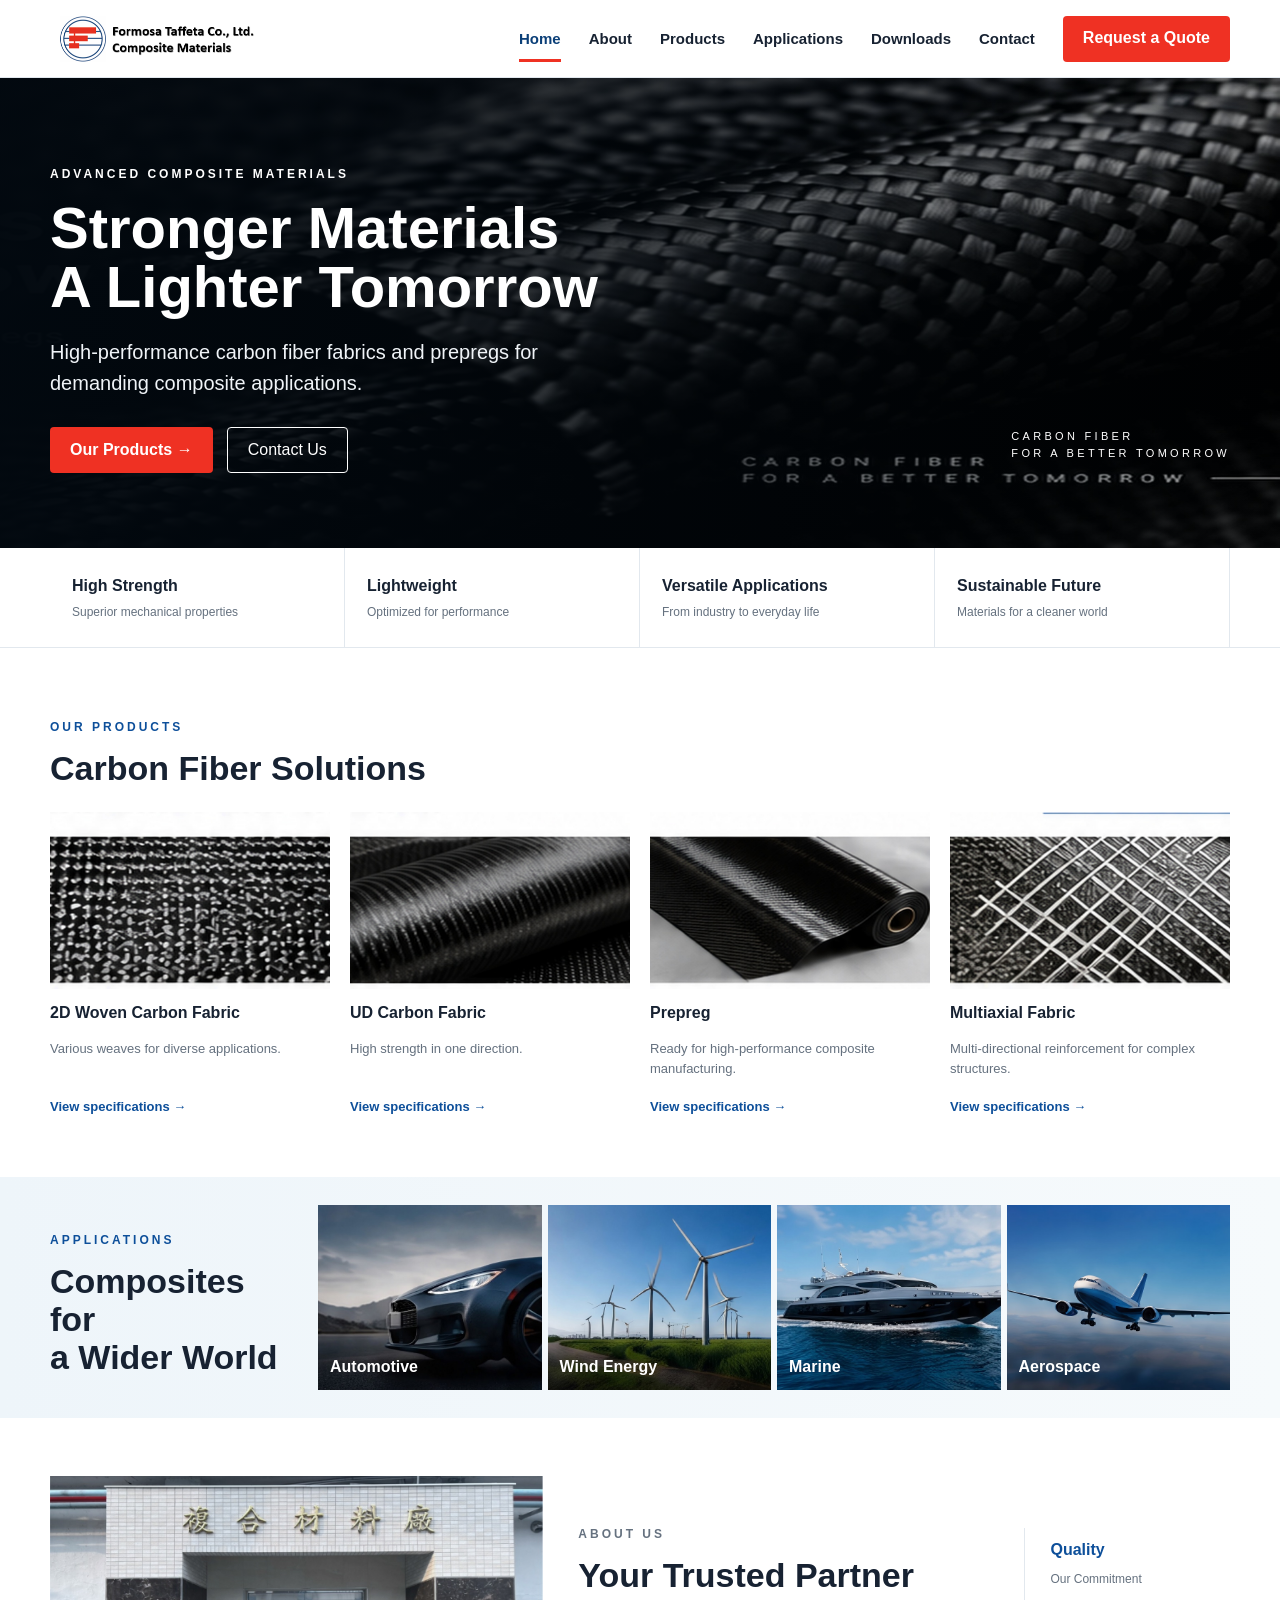
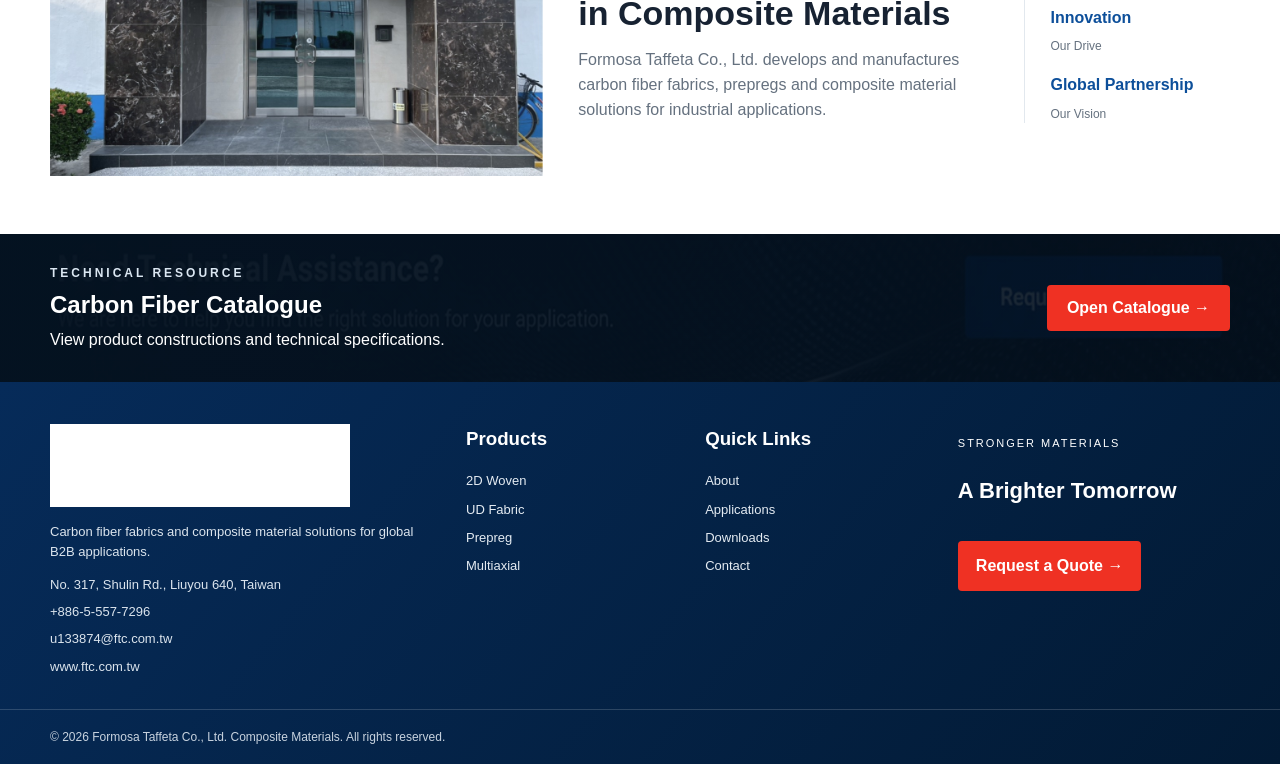
==== index.html @ bcc42853 "Add files via upload" ====
<!doctype html>
<html lang="en">
<head>
  <meta charset="utf-8">
  <meta name="viewport" content="width=device-width, initial-scale=1">
  <meta name="description" content="Formosa Taffeta composite materials: 2D woven carbon fabric, UD fabric, prepreg and multiaxial fabric for B2B applications.">
  <title>Formosa Taffeta Composite Materials</title>
  <link rel="stylesheet" href="css/style.css">
</head>
<body>
<header class="site-header">
  <div class="site-container header-inner">
    <a class="brand" href="index.html" aria-label="Formosa Taffeta Composite Materials home">
      <img src="images/logo.png" alt="Formosa Taffeta Co., Ltd. Composite Materials">
    </a>
    <button class="menu-toggle" type="button" aria-label="Open navigation" aria-expanded="false">☰</button>
    <nav class="main-nav" aria-label="Primary navigation">
      <a class="active" href="index.html">Home</a>
      <a href="index.html#about">About</a>
      <a href="index.html#products">Products</a>
      <a href="index.html#applications">Applications</a>
      <a href="index.html#downloads">Downloads</a>
      <a href="index.html#contact">Contact</a>
      <a class="quote-btn" href="index.html#contact">Request a Quote</a>
    </nav>
  </div>
</header>

<main class="home-content">
  <section class="home-hero">
    <div class="site-container hero-inner">
      <div class="hero-copy">
        <p class="eyebrow">ADVANCED COMPOSITE MATERIALS</p>
        <h1>Stronger Materials<br>A Lighter Tomorrow</h1>
        <p class="hero-lead">High-performance carbon fiber fabrics and prepregs for demanding composite applications.</p>
        <div class="hero-actions">
          <a class="btn primary" href="#products">Our Products →</a>
          <a class="btn ghost" href="#contact">Contact Us</a>
        </div>
      </div>
      <p class="hero-caption">CARBON FIBER<br>FOR A BETTER TOMORROW</p>
    </div>
  </section>

  <section class="benefit-strip">
    <div class="site-container benefit-grid">
      <article><b>High Strength</b><span>Superior mechanical properties</span></article>
      <article><b>Lightweight</b><span>Optimized for performance</span></article>
      <article><b>Versatile Applications</b><span>From industry to everyday life</span></article>
      <article><b>Sustainable Future</b><span>Materials for a cleaner world</span></article>
    </div>
  </section>

  <section class="section products-section" id="products">
    <div class="site-container">
      <div class="section-head">
        <div><p class="section-kicker">OUR PRODUCTS</p><h2>Carbon Fiber Solutions</h2></div>
      </div>
      <div class="product-grid">
        <article class="product-card">
          <img src="images/product-2d-woven.jpg" alt="2D woven carbon fiber fabric">
          <h3>2D Woven Carbon Fabric</h3><p>Various weaves for diverse applications.</p>
          <a href="product-2d-woven.html">View specifications →</a>
        </article>
        <article class="product-card">
          <img src="images/product-ud.jpg" alt="UD carbon fabric">
          <h3>UD Carbon Fabric</h3><p>High strength in one direction.</p>
          <a href="product-ud.html">View specifications →</a>
        </article>
        <article class="product-card">
          <img src="images/product-prepreg.jpg" alt="Carbon fiber prepreg">
          <h3>Prepreg</h3><p>Ready for high-performance composite manufacturing.</p>
          <a href="product-prepreg.html">View specifications →</a>
        </article>
        <article class="product-card">
          <img src="images/product-multiaxial.jpg" alt="Multiaxial carbon fiber fabric">
          <h3>Multiaxial Fabric</h3><p>Multi-directional reinforcement for complex structures.</p>
          <a href="product-multiaxial.html">View specifications →</a>
        </article>
      </div>
    </div>
  </section>

  <section class="applications-band" id="applications">
    <div class="site-container applications-layout">
      <div class="applications-intro"><p class="section-kicker">APPLICATIONS</p><h2>Composites for<br>a Wider World</h2></div>
      <div class="applications-grid">
        <figure><img src="images/app-automotive.jpg" alt="Automotive composite application"><figcaption>Automotive</figcaption></figure>
        <figure><img src="images/app-wind-energy.jpg" alt="Wind energy composite application"><figcaption>Wind Energy</figcaption></figure>
        <figure><img src="images/app-marine.jpg" alt="Marine composite application"><figcaption>Marine</figcaption></figure>
        <figure><img src="images/app-aerospace.jpg" alt="Aerospace composite application"><figcaption>Aerospace</figcaption></figure>
      </div>
    </div>
  </section>

  <section class="section" id="about">
    <div class="site-container about-grid">
      <img class="about-image" src="images/about-factory.jpg" alt="Formosa Taffeta manufacturing facility">
      <div class="about-copy">
        <p class="section-kicker">ABOUT US</p>
        <h2>Your Trusted Partner<br>in Composite Materials</h2>
        <p>Formosa Taffeta Co., Ltd. develops and manufactures carbon fiber fabrics, prepregs and composite material solutions for industrial applications.</p>
      </div>
      <div class="about-values"><b>Quality</b><span>Our Commitment</span><b>Innovation</b><span>Our Drive</span><b>Global Partnership</b><span>Our Vision</span></div>
    </div>
  </section>

  <section class="download-band" id="downloads">
    <div class="site-container download-inner">
      <div><p class="section-kicker light">TECHNICAL RESOURCE</p><h2>Carbon Fiber Catalogue</h2><p>View product constructions and technical specifications.</p></div>
      <a class="btn primary" href="FTC_Carbon_Fiber_Catalogue.pdf" target="_blank" rel="noopener">Open Catalogue →</a>
    </div>
  </section>
</main>

<footer class="site-footer" id="contact">
  <div class="site-container footer-main">
    <div class="footer-brand">
      <img src="images/logo.png" alt="Formosa Taffeta Co., Ltd. Composite Materials">
      <p>Carbon fiber fabrics and composite material solutions for global B2B applications.</p>
      <div class="footer-contact">
        <span>No. 317, Shulin Rd., Liuyou 640, Taiwan</span>
        <a href="tel:+88655577296">+886-5-557-7296</a>
        <a href="mailto:u133874@ftc.com.tw">u133874@ftc.com.tw</a>
        <a href="https://www.ftc.com.tw/" target="_blank" rel="noopener">www.ftc.com.tw</a>
      </div>
    </div>
    <div class="footer-col">
      <h3>Products</h3>
      <a href="product-2d-woven.html">2D Woven</a>
      <a href="product-ud.html">UD Fabric</a>
      <a href="product-prepreg.html">Prepreg</a>
      <a href="product-multiaxial.html">Multiaxial</a>
    </div>
    <div class="footer-col">
      <h3>Quick Links</h3>
      <a href="index.html#about">About</a>
      <a href="index.html#applications">Applications</a>
      <a href="index.html#downloads">Downloads</a>
      <a href="index.html#contact">Contact</a>
    </div>
    <div class="footer-cta">
      <p class="footer-eyebrow">STRONGER MATERIALS</p>
      <h3>A Brighter Tomorrow</h3>
      <a class="footer-quote" href="index.html#contact">Request a Quote →</a>
    </div>
  </div>
  <div class="footer-bottom">
    <div class="site-container footer-bottom-inner">
      <span>© 2026 Formosa Taffeta Co., Ltd. Composite Materials. All rights reserved.</span>
    </div>
  </div>
</footer>
<script>
const menuToggle = document.querySelector('.menu-toggle');
const mainNav = document.querySelector('.main-nav');
if (menuToggle && mainNav) {
  menuToggle.addEventListener('click', () => {
    const open = mainNav.classList.toggle('open');
    menuToggle.setAttribute('aria-expanded', open ? 'true' : 'false');
  });
}
</script>
</body>
</html>
---- css/style.css ----
:root{
  --navy:#0b3f78;--navy-dark:#071d3b;--blue:#0d4f9a;--red:#ef3123;
  --text:#172232;--muted:#65717f;--line:#e2e8ee;--soft:#f4f7fa;--white:#fff;
}
*{box-sizing:border-box}html{scroll-behavior:smooth}body{margin:0;font-family:Arial,Helvetica,sans-serif;color:var(--text);background:#fff;line-height:1.55}
img{max-width:100%;display:block}a{text-decoration:none;color:inherit}button{font:inherit}.site-container{width:min(1180px,calc(100% - 40px));margin:auto}

/* Shared Header */
.site-header{height:78px;background:#fff;border-bottom:1px solid var(--line);position:sticky;top:0;z-index:9999}
.header-inner{height:100%;display:flex;align-items:center;gap:30px}.brand{display:flex;align-items:center;flex-shrink:0}.brand img{width:360px;height:auto}
.main-nav{margin-left:auto;display:flex;align-items:center;gap:28px}.main-nav>a:not(.quote-btn){position:relative;height:78px;display:flex;align-items:center;font-size:15px;font-weight:700}
.main-nav>a:not(.quote-btn)::after{content:"";position:absolute;left:50%;right:50%;bottom:16px;height:3px;background:var(--red);transition:.2s}
.main-nav>a:not(.quote-btn):hover,.main-nav>a.active{color:var(--navy)}.main-nav>a:not(.quote-btn):hover::after,.main-nav>a.active::after{left:0;right:0}
.quote-btn,.btn.primary{display:inline-flex;align-items:center;justify-content:center;min-height:46px;padding:0 20px;border-radius:4px;background:var(--red);color:#fff;font-weight:800}
.menu-toggle{display:none;margin-left:auto;border:0;background:transparent;color:var(--navy);font-size:28px;cursor:pointer}

/* Homepage */
.home-hero{min-height:470px;color:#fff;background:linear-gradient(90deg,rgba(2,9,16,.92),rgba(2,9,16,.12)),url("../images/hero-carbon.jpg") center/cover no-repeat;display:flex;align-items:center}
.hero-inner{position:relative;padding:70px 0}.hero-copy{max-width:590px}.eyebrow,.section-kicker{font-size:12px;letter-spacing:.25em;font-weight:800;color:var(--blue)}
.eyebrow{color:#fff}.hero-copy h1{font-size:58px;line-height:1.03;margin:14px 0 18px}.hero-lead{font-size:20px;color:#f0f4f8}.hero-actions{display:flex;gap:14px;margin-top:28px}
.btn.ghost{display:inline-flex;align-items:center;justify-content:center;min-height:46px;padding:0 20px;border:1px solid #fff;color:#fff;border-radius:4px}.hero-caption{position:absolute;right:0;bottom:70px;font-size:11px;letter-spacing:.30em}
.benefit-strip{border-bottom:1px solid var(--line)}.benefit-grid{display:grid;grid-template-columns:repeat(4,1fr)}.benefit-grid article{padding:26px 22px;border-right:1px solid var(--line)}
.benefit-grid b,.benefit-grid span{display:block}.benefit-grid span{font-size:12px;color:var(--muted);margin-top:4px}.section{padding:58px 0}.section-head{margin-bottom:25px}.section-head h2,.applications-intro h2,.about-copy h2{font-size:34px;line-height:1.12;margin:8px 0 0}
.product-grid{display:grid;grid-template-columns:repeat(4,1fr);gap:20px}.product-card img{width:100%;aspect-ratio:1.58/1;object-fit:cover}.product-card h3{font-size:16px;margin:12px 0 6px}.product-card p{font-size:13px;color:var(--muted);min-height:42px}.product-card a{color:var(--blue);font-weight:800;font-size:13px}
.applications-band{padding:28px 0;background:linear-gradient(90deg,#eef5fa,#f6fafc)}.applications-layout{display:grid;grid-template-columns:240px 1fr;gap:28px;align-items:center}.applications-grid{display:grid;grid-template-columns:repeat(4,1fr);gap:6px}.applications-grid figure{margin:0;position:relative;overflow:hidden}.applications-grid img{height:185px;width:100%;object-fit:cover}.applications-grid figcaption{position:absolute;left:12px;bottom:10px;color:#fff;font-weight:800}
.about-grid{display:grid;grid-template-columns:1.08fr .9fr .45fr;gap:35px;align-items:center}.about-image{width:100%;height:300px;object-fit:cover}.about-copy p{color:var(--muted)}.about-values{border-left:1px solid var(--line);padding-left:25px;display:grid;gap:7px}.about-values b{color:var(--blue);margin-top:10px}.about-values span{font-size:12px;color:var(--muted)}
.download-band{background:linear-gradient(90deg,rgba(4,18,33,.96),rgba(4,18,33,.80)),url("../images/cta-carbon.jpg") center/cover;color:#fff;padding:30px 0}.download-inner{display:flex;align-items:center;justify-content:space-between;gap:20px}.section-kicker.light{color:#dbe7f2}.download-inner h2{margin:4px 0}.download-inner p{margin:0}

/* 2D Woven */
.woven-hero{min-height:265px;color:#fff;display:flex;align-items:center;background:linear-gradient(90deg,rgba(3,11,22,.92),rgba(3,11,22,.16)),url("../images/product-2d/hero.jpg") center/cover no-repeat}
.breadcrumb{font-size:13px;color:#e7eef6}.breadcrumb strong{color:#ff4a3d}.woven-hero h1{font-size:54px;line-height:1.02;margin:12px 0}.accent-line{width:58px;height:4px;background:var(--red);margin:15px 0}.woven-hero p:last-child{font-size:20px}
.woven-main{padding:35px 0 52px}.product-layout{display:grid;grid-template-columns:minmax(0,1fr) 290px;gap:28px}.overview-grid{display:grid;grid-template-columns:1fr 1fr;gap:26px}.product-title{display:flex;align-items:center;gap:12px;color:var(--navy);font-size:20px;text-transform:uppercase}.product-title::before{content:"";width:40px;height:4px;background:var(--red)}.overview-grid p{color:#334153}.overview-image{height:300px;width:100%;object-fit:cover;border:1px solid var(--line)}
.feature-grid{display:grid;grid-template-columns:repeat(4,1fr);gap:12px;margin:26px 0 34px}.feature-grid article{border:1px solid var(--line);padding:18px 15px;min-height:105px}.feature-grid b,.feature-grid span{display:block}.feature-grid b{color:var(--navy);font-size:14px}.feature-grid span{font-size:12px;color:var(--muted);margin-top:6px}
.weave-grid{display:grid;grid-template-columns:repeat(6,1fr);gap:13px}.weave-card{border:1px solid var(--line);background:#fff;padding:8px;cursor:pointer}.weave-card img{width:100%;aspect-ratio:1.6/1;object-fit:cover}.weave-card strong{display:block;text-align:center;margin-top:7px}.spec-section{margin-top:34px}.table-wrap{overflow-x:auto;border:1px solid var(--line)}table{border-collapse:collapse;width:100%;min-width:980px;font-size:12px}th{background:var(--navy-dark);color:#fff;padding:8px 6px;border:1px solid #6d7e96}td{text-align:center;padding:6px;border:1px solid #d8e0e7;white-space:nowrap}tbody tr:nth-child(even){background:#f7f9fb}.spec-note{font-size:12px;color:var(--muted)}
.product-sidebar{display:flex;flex-direction:column;gap:16px}.side-card{border:1px solid var(--line)}.side-card h3{margin:0;padding:15px 18px;background:var(--navy);color:#fff;text-transform:uppercase}.side-card a{display:block;padding:14px 18px;border-top:1px solid var(--line);font-size:14px}.side-card a.active{color:var(--red);font-weight:800}
.custom-card{padding:22px;background:linear-gradient(150deg,var(--navy),var(--navy-dark));color:#fff}.custom-card h3{text-transform:uppercase}.custom-card p{font-size:14px;color:#e1e9f1}.custom-card .btn{width:100%}
.lightbox{display:none;position:fixed;inset:0;background:rgba(0,0,0,.84);z-index:10000;align-items:center;justify-content:center;flex-direction:column;padding:30px}.lightbox.open{display:flex}.lightbox img{max-width:900px;max-height:70vh;border:12px solid #fff}.lightbox strong{color:#fff;font-size:22px;margin-top:12px}.lightbox button{position:absolute;right:30px;top:20px;background:var(--red);color:#fff;border:0;width:42px;height:42px;border-radius:50%;font-size:28px}

/* Footer */
.site-footer{background:linear-gradient(130deg,#062b59,#021a34);color:#fff}.footer-main{display:grid;grid-template-columns:1.4fr .75fr .8fr 1fr;gap:35px;padding:42px 0 32px}.footer-brand img{width:300px;filter:brightness(0) invert(1);margin-bottom:15px}.footer-brand p,.footer-contact a,.footer-contact span{font-size:13px;color:#dbe4ed}.footer-contact{display:grid;gap:7px}.footer-col{display:grid;align-content:start;gap:8px}.footer-col h3{margin:0 0 10px}.footer-col a{font-size:13px;color:#e4ebf2}.footer-eyebrow{font-size:11px;letter-spacing:.18em}.footer-cta h3{font-size:22px}.footer-quote{display:inline-flex;margin-top:10px;background:var(--red);padding:13px 18px;border-radius:4px;font-weight:800}.footer-bottom{border-top:1px solid rgba(255,255,255,.16)}.footer-bottom-inner{padding:18px 0;font-size:12px;color:#c8d3df}
.placeholder{min-height:55vh;padding:80px 0}.placeholder h1{font-size:42px;color:var(--navy)}

/* Responsive */
@media(max-width:1000px){
  .brand img{width:280px}.main-nav{gap:16px;font-size:13px}.product-grid{grid-template-columns:repeat(2,1fr)}.benefit-grid{grid-template-columns:repeat(2,1fr)}
  .applications-layout{grid-template-columns:1fr}.about-grid{grid-template-columns:1fr 1fr}.about-values{grid-column:1/-1;border-left:0;border-top:1px solid var(--line);padding:15px 0 0}
  .product-layout{grid-template-columns:1fr}.product-sidebar{display:grid;grid-template-columns:1fr 1fr}.weave-grid{grid-template-columns:repeat(4,1fr)}.feature-grid{grid-template-columns:repeat(2,1fr)}
  .footer-main{grid-template-columns:1fr 1fr}
}
@media(max-width:820px){
  .site-header{height:72px}.brand img{width:220px;max-width:70vw}.menu-toggle{display:block}.main-nav{display:none;position:absolute;top:72px;left:0;right:0;background:#fff;padding:10px 20px 18px;flex-direction:column;align-items:stretch;gap:0;box-shadow:0 12px 25px rgba(0,0,0,.12)}.main-nav.open{display:flex}.main-nav>a:not(.quote-btn){height:auto;padding:13px 4px;border-bottom:1px solid #eee}.main-nav>a:not(.quote-btn)::after{display:none}.quote-btn{margin-top:12px}
  .hero-copy h1{font-size:43px}.hero-caption{display:none}.applications-grid{grid-template-columns:repeat(2,1fr)}.overview-grid{grid-template-columns:1fr}
}
@media(max-width:600px){
  .site-container{width:calc(100% - 28px)}.product-grid,.applications-grid,.feature-grid,.product-sidebar,.footer-main,.about-grid{grid-template-columns:1fr}.benefit-grid{grid-template-columns:1fr}.weave-grid{grid-template-columns:repeat(2,1fr)}
  .hero-copy h1{font-size:35px}.hero-actions,.download-inner{flex-direction:column;align-items:flex-start}.woven-hero h1{font-size:36px}.footer-brand img{filter:none}.overview-image{height:240px}
}


/* === Header logo size fix === */
.site-header .brand {
  height: 100%;
  display: flex;
  align-items: center;
  flex-shrink: 0;
}

.site-header .brand img {
  width: auto !important;
  height: auto !important;
  max-width: 300px !important;
  max-height: 58px !important;
  object-fit: contain;
}

@media (max-width: 820px) {
  .site-header .brand img {
    max-width: 225px !important;
    max-height: 50px !important;
  }
}

@media (max-width: 420px) {
  .site-header .brand img {
    max-width: 190px !important;
    max-height: 44px !important;
  }
}

.product-placeholder-hero{background:linear-gradient(90deg,rgba(3,11,22,.94),rgba(3,11,22,.72)),url("../images/hero-carbon.jpg") center/cover no-repeat}
.product-placeholder-content{min-height:380px;padding:10px 0 40px}
.product-placeholder-content p{max-width:760px;color:var(--muted);font-size:16px;line-height:1.75}


/* ===== FTC V2 UNIFIED DESIGN SYSTEM ===== */
:root{
  --fs-product-hero:56px;
  --fs-product-subtitle:21px;
  --fs-product-section:28px;
}

/* Header */
.site-header .brand{height:100%;display:flex;align-items:center;flex-shrink:0}
.site-header .brand img{
  width:auto!important;height:auto!important;
  max-width:300px!important;max-height:58px!important;object-fit:contain
}
.site-header .main-nav>a:not(.quote-btn){font-size:15px!important;font-weight:700!important}

/* All product hero sections */
.product-hero{
  min-height:265px!important;color:#fff;display:flex;align-items:center;
  background-size:cover!important;background-position:center!important;background-repeat:no-repeat!important
}
.product-hero.product-2d{
  background:linear-gradient(90deg,rgba(3,11,22,.94),rgba(3,11,22,.74) 46%,rgba(3,11,22,.14)),
  url("../images/product-2d/hero.jpg") center/cover no-repeat!important
}
.product-hero.product-ud{
  background:linear-gradient(90deg,rgba(3,11,22,.94),rgba(3,11,22,.74) 46%,rgba(3,11,22,.14)),
  url("../images/product-ud/hero.jpg") center/cover no-repeat!important
}
.product-hero.product-prepreg{
  background:linear-gradient(90deg,rgba(3,11,22,.94),rgba(3,11,22,.74) 46%,rgba(3,11,22,.14)),
  url("../images/product-prepreg/hero.jpg") center/cover no-repeat!important
}
.product-hero.product-multiaxial{
  background:linear-gradient(90deg,rgba(3,11,22,.94),rgba(3,11,22,.74) 46%,rgba(3,11,22,.14)),
  url("../images/product-multiaxial/hero.jpg") center/cover no-repeat!important
}
.product-hero h1{
  margin:12px 0 0!important;color:#fff!important;
  font-size:var(--fs-product-hero)!important;font-weight:800!important;
  line-height:1.05!important;letter-spacing:-.03em!important
}
.product-hero .breadcrumb{
  margin:0 0 14px!important;font-size:13px!important;line-height:1.5!important;color:#e7eef6!important
}
.product-hero .breadcrumb strong{color:#ff4a3d!important}
.product-hero .accent-line{width:58px!important;height:4px!important;background:var(--red)!important;margin:18px 0!important}
.product-hero>.site-container>p:last-child{
  margin:0!important;max-width:760px!important;color:#f1f5f9!important;
  font-size:var(--fs-product-subtitle)!important;line-height:1.55!important
}

/* All product section titles */
.product-title{
  font-size:var(--fs-product-section)!important;font-weight:800!important;
  line-height:1.2!important;margin:0 0 16px!important
}

/* Shared sidebar */
.product-sidebar .side-card h3{font-size:17px!important}
.product-sidebar .side-card a{font-size:14px!important}
.product-sidebar .custom-card h3{font-size:17px!important}
.product-sidebar .custom-card p{font-size:14px!important;line-height:1.65!important}

/* Shared tables */
.product-layout table th{font-size:13px!important;line-height:1.25!important}
.product-layout table td{font-size:13px!important;line-height:1.4!important}

@media(max-width:900px){
  :root{--fs-product-hero:44px;--fs-product-subtitle:19px;--fs-product-section:25px}
  .site-header .brand img{max-width:225px!important;max-height:50px!important}
}
@media(max-width:600px){
  :root{--fs-product-hero:36px;--fs-product-subtitle:17px;--fs-product-section:22px}
  .product-hero{min-height:235px!important}
}
@media(max-width:420px){
  .site-header .brand img{max-width:190px!important;max-height:44px!important}
}
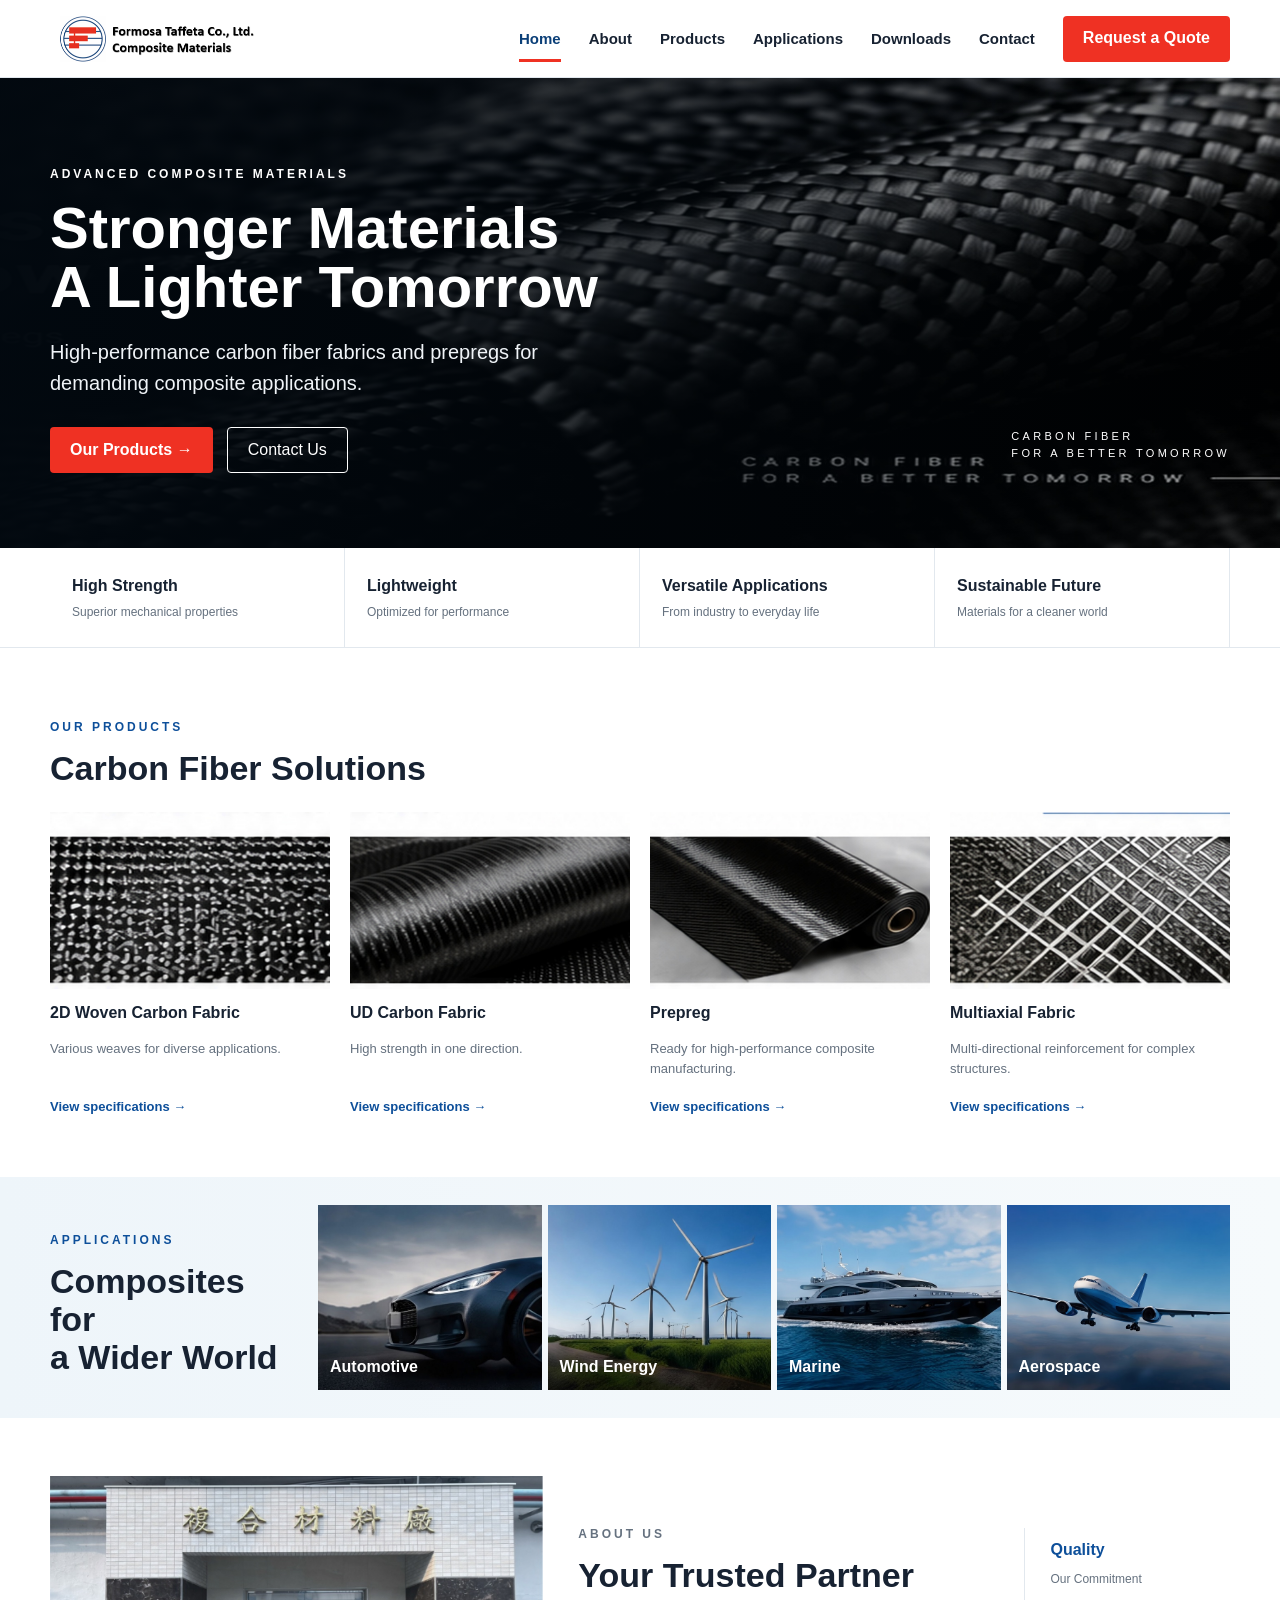
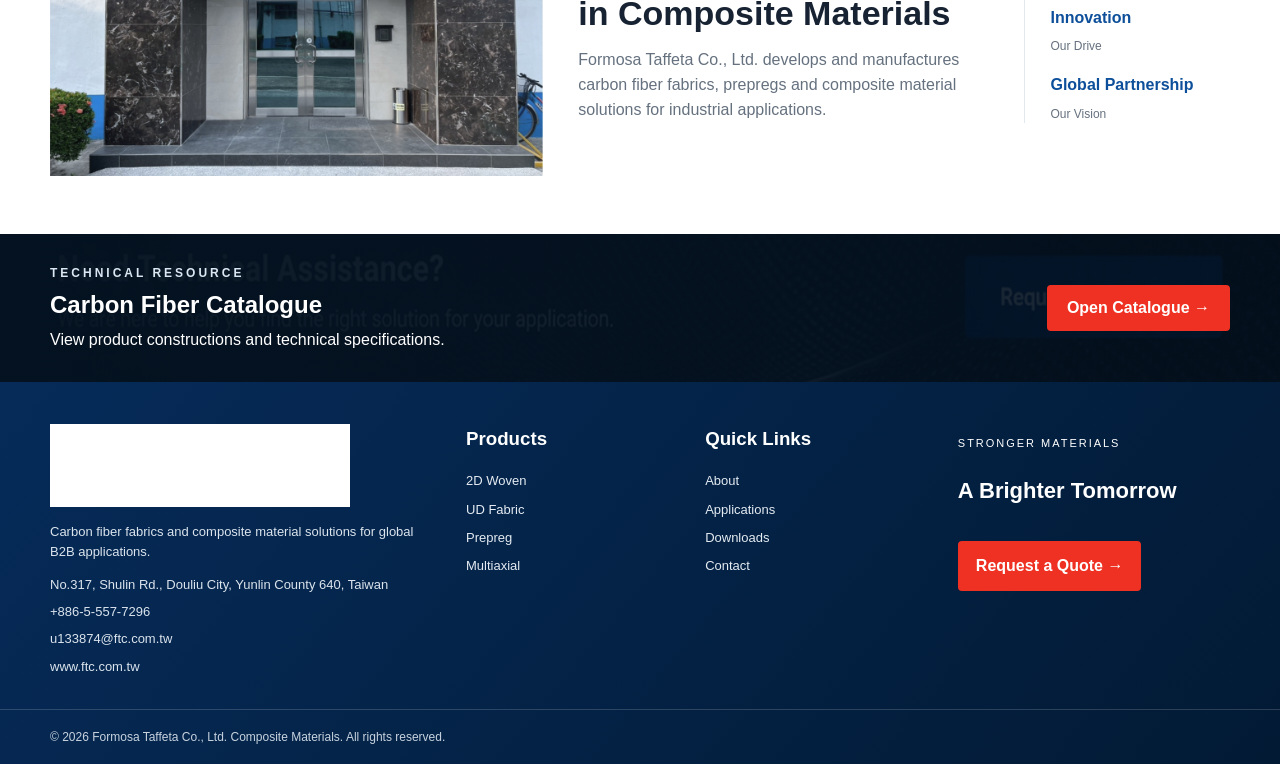
==== commit 3238839d: "Update index.html" ====
--- a/index.html
+++ b/index.html
@@ -119,7 +119,7 @@
       <img src="images/logo.png" alt="Formosa Taffeta Co., Ltd. Composite Materials">
       <p>Carbon fiber fabrics and composite material solutions for global B2B applications.</p>
       <div class="footer-contact">
-        <span>No. 317, Shulin Rd., Liuyou 640, Taiwan</span>
+        <span>No.317, Shulin Rd., Douliu City, Yunlin County 640, Taiwan</span>
         <a href="tel:+88655577296">+886-5-557-7296</a>
         <a href="mailto:u133874@ftc.com.tw">u133874@ftc.com.tw</a>
         <a href="https://www.ftc.com.tw/" target="_blank" rel="noopener">www.ftc.com.tw</a>
@@ -162,4 +162,4 @@
 }
 </script>
 </body>
-</html>+</html>
--- a/css/style.css
+++ b/css/style.css
@@ -171,3 +171,81 @@
 @media(max-width:420px){
   .site-header .brand img{max-width:190px!important;max-height:44px!important}
 }
+
+/* ==========================================================
+   FTC Product Sidebar - Sticky Scroll
+   Desktop: sidebar remains visible while scrolling
+   Mobile/Tablet: returns to normal document flow
+   ========================================================== */
+
+.product-sidebar{
+  display:flex;
+  flex-direction:column;
+  gap:16px;
+
+  position:sticky;
+  top:98px;
+  align-self:flex-start;
+
+  max-height:calc(100vh - 118px);
+  overflow-y:auto;
+  overscroll-behavior:contain;
+}
+
+/* Keep the scrollbar subtle when the sidebar itself needs scrolling */
+.product-sidebar{
+  scrollbar-width:thin;
+  scrollbar-color:#b9c4cf transparent;
+}
+
+.product-sidebar::-webkit-scrollbar{
+  width:6px;
+}
+
+.product-sidebar::-webkit-scrollbar-track{
+  background:transparent;
+}
+
+.product-sidebar::-webkit-scrollbar-thumb{
+  background:#b9c4cf;
+  border-radius:999px;
+}
+
+/* Disable sticky behavior on smaller screens */
+@media (max-width:900px){
+  .product-sidebar{
+    position:static;
+    top:auto;
+    max-height:none;
+    overflow:visible;
+  }
+}
+
+/* ==========================================================
+   FTC Footer Logo - Dedicated Transparent Logo
+   Use with: <img class="footer-logo" src="images/logo-footer.png" ...>
+   ========================================================== */
+
+.footer-brand .footer-logo{
+  display:block;
+  width:300px;
+  max-width:100%;
+  height:auto;
+  object-fit:contain;
+  margin:0 0 18px 0;
+  filter:none !important;
+}
+
+/* Prevent older footer image filters from affecting the dedicated logo */
+.footer-brand img.footer-logo{
+  filter:none !important;
+  background:transparent !important;
+}
+
+/* Mobile */
+@media (max-width:600px){
+  .footer-brand .footer-logo{
+    width:240px;
+  }
+}
+
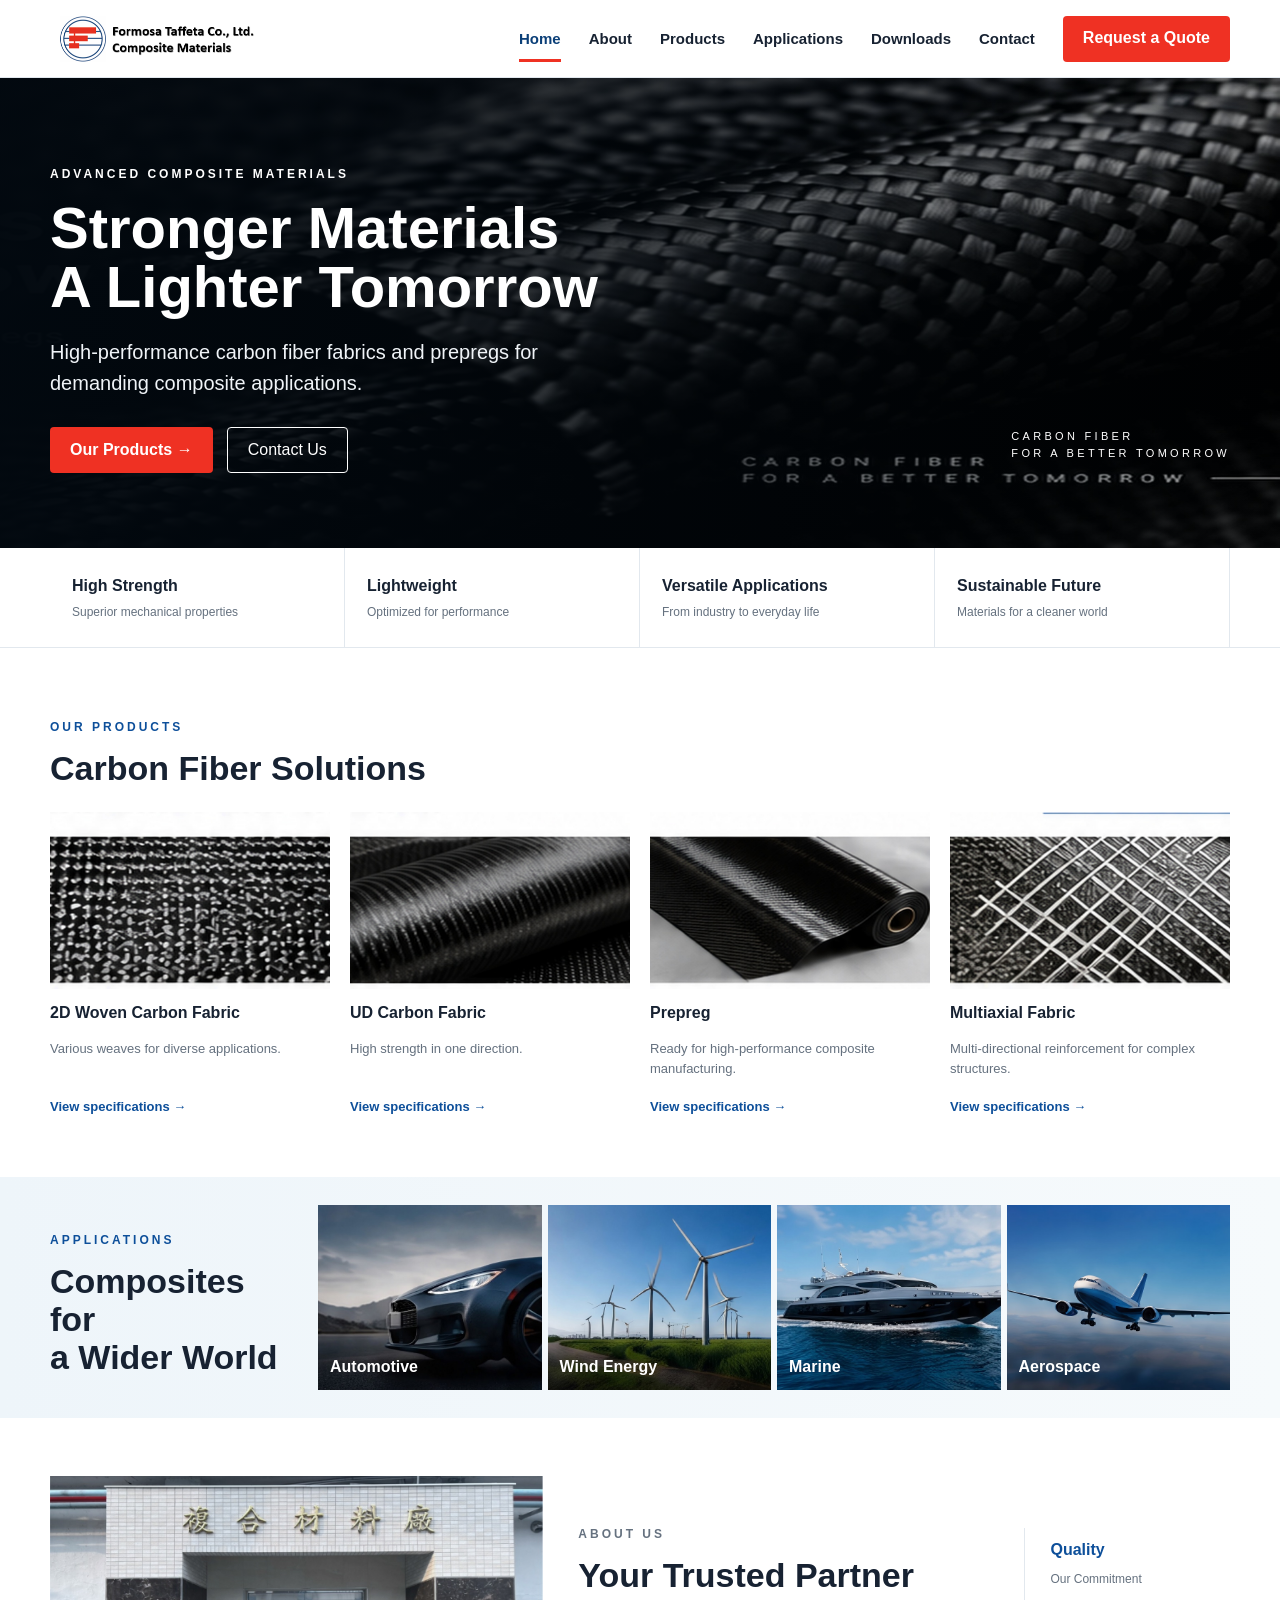
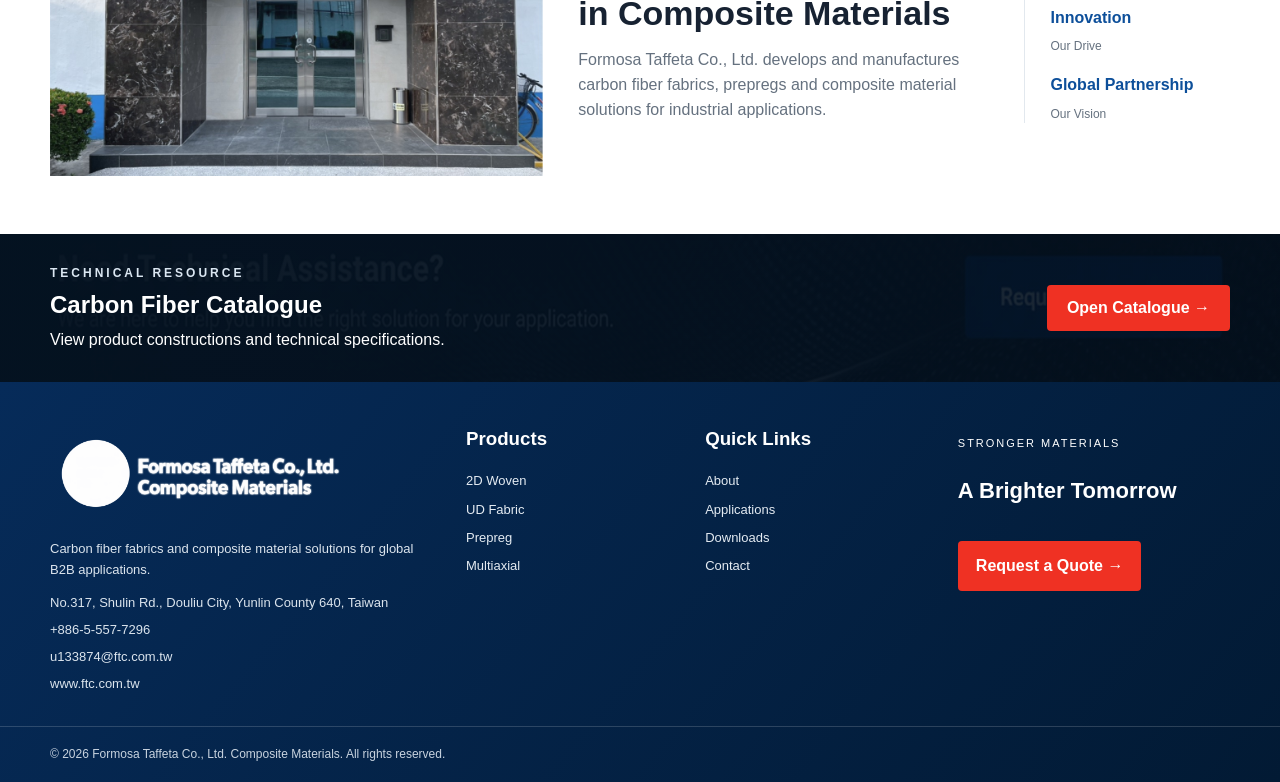
==== commit 37e6a837: "Update index.html" ====
--- a/index.html
+++ b/index.html
@@ -116,7 +116,7 @@
 <footer class="site-footer" id="contact">
   <div class="site-container footer-main">
     <div class="footer-brand">
-      <img src="images/logo.png" alt="Formosa Taffeta Co., Ltd. Composite Materials">
+      <img src="images/imageslogo-footer.png" alt="Formosa Taffeta Co., Ltd. Composite Materials">
       <p>Carbon fiber fabrics and composite material solutions for global B2B applications.</p>
       <div class="footer-contact">
         <span>No.317, Shulin Rd., Douliu City, Yunlin County 640, Taiwan</span>
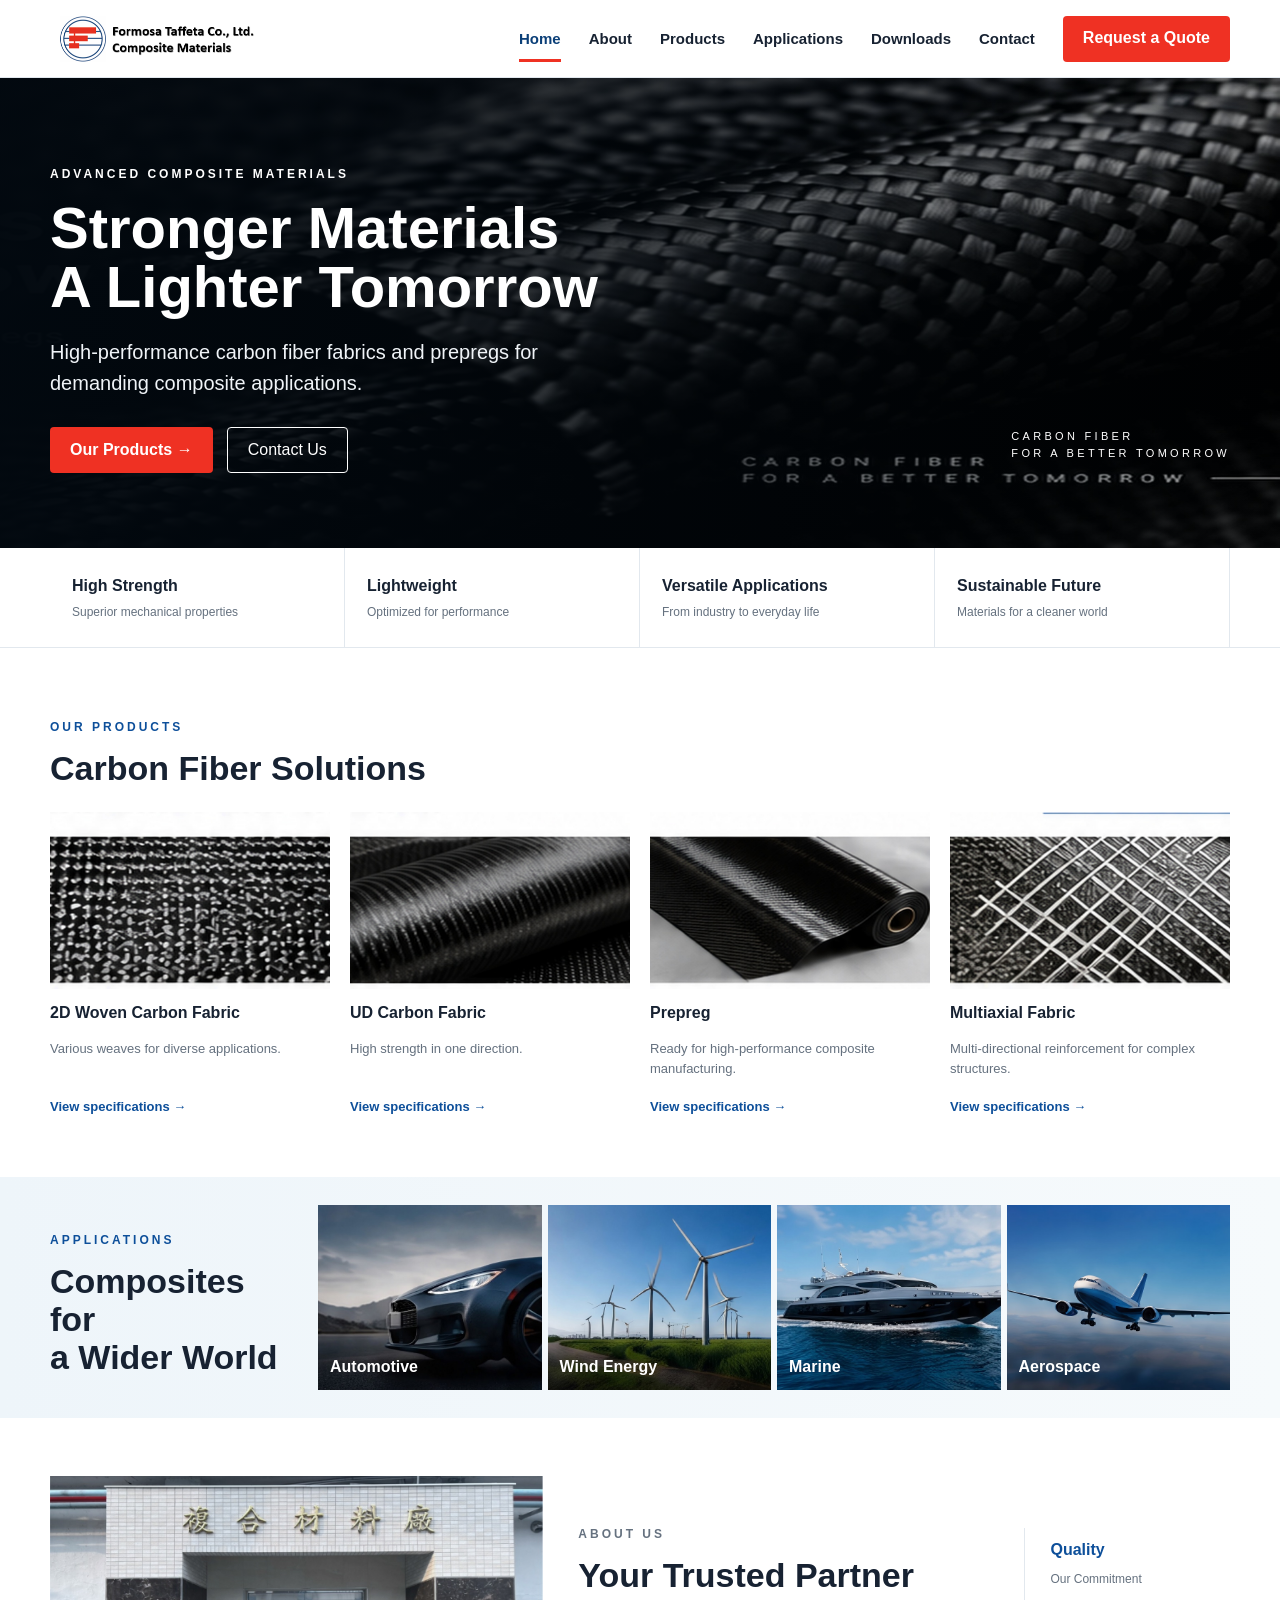
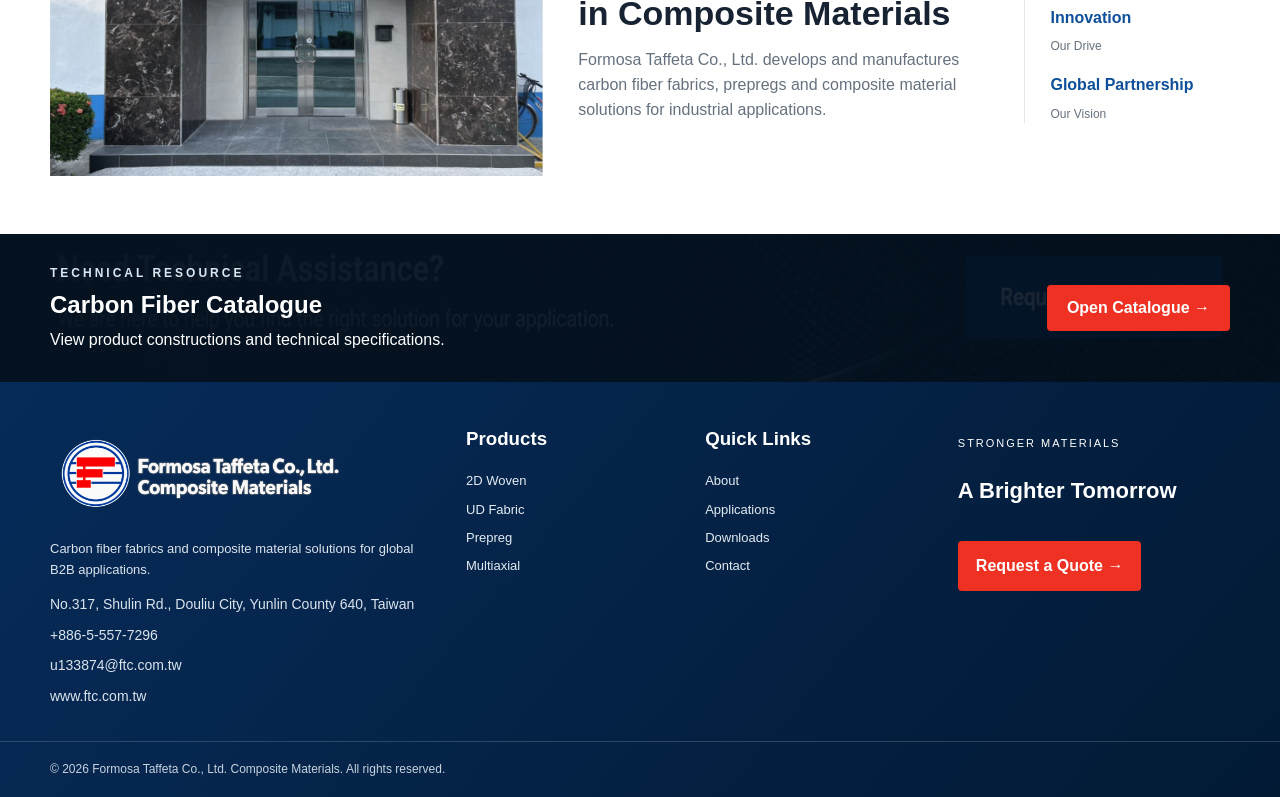
==== commit 64deacb0: "Update index.html" ====
--- a/index.html
+++ b/index.html
@@ -20,7 +20,7 @@
       <a href="index.html#products">Products</a>
       <a href="index.html#applications">Applications</a>
       <a href="index.html#downloads">Downloads</a>
-      <a href="index.html#contact">Contact</a>
+      <a href="contact.html">Contact</a>
       <a class="quote-btn" href="index.html#contact">Request a Quote</a>
     </nav>
   </div>
@@ -137,7 +137,7 @@
       <a href="index.html#about">About</a>
       <a href="index.html#applications">Applications</a>
       <a href="index.html#downloads">Downloads</a>
-      <a href="index.html#contact">Contact</a>
+      <a href="contact.html">Contact</a>
     </div>
     <div class="footer-cta">
       <p class="footer-eyebrow">STRONGER MATERIALS</p>
--- a/css/style.css
+++ b/css/style.css
@@ -38,7 +38,7 @@
 .lightbox{display:none;position:fixed;inset:0;background:rgba(0,0,0,.84);z-index:10000;align-items:center;justify-content:center;flex-direction:column;padding:30px}.lightbox.open{display:flex}.lightbox img{max-width:900px;max-height:70vh;border:12px solid #fff}.lightbox strong{color:#fff;font-size:22px;margin-top:12px}.lightbox button{position:absolute;right:30px;top:20px;background:var(--red);color:#fff;border:0;width:42px;height:42px;border-radius:50%;font-size:28px}
 
 /* Footer */
-.site-footer{background:linear-gradient(130deg,#062b59,#021a34);color:#fff}.footer-main{display:grid;grid-template-columns:1.4fr .75fr .8fr 1fr;gap:35px;padding:42px 0 32px}.footer-brand img{width:300px;filter:brightness(0) invert(1);margin-bottom:15px}.footer-brand p,.footer-contact a,.footer-contact span{font-size:13px;color:#dbe4ed}.footer-contact{display:grid;gap:7px}.footer-col{display:grid;align-content:start;gap:8px}.footer-col h3{margin:0 0 10px}.footer-col a{font-size:13px;color:#e4ebf2}.footer-eyebrow{font-size:11px;letter-spacing:.18em}.footer-cta h3{font-size:22px}.footer-quote{display:inline-flex;margin-top:10px;background:var(--red);padding:13px 18px;border-radius:4px;font-weight:800}.footer-bottom{border-top:1px solid rgba(255,255,255,.16)}.footer-bottom-inner{padding:18px 0;font-size:12px;color:#c8d3df}
+.site-footer{background:linear-gradient(130deg,#062b59,#021a34);color:#fff}.footer-main{display:grid;grid-template-columns:1.4fr .75fr .8fr 1fr;gap:35px;padding:42px 0 32px}.footer-brand img{width:300px;filter:none;margin-bottom:15px}.footer-brand p,.footer-contact a,.footer-contact span{font-size:13px;color:#dbe4ed}.footer-contact{display:grid;gap:7px}.footer-col{display:grid;align-content:start;gap:8px}.footer-col h3{margin:0 0 10px}.footer-col a{font-size:13px;color:#e4ebf2}.footer-eyebrow{font-size:11px;letter-spacing:.18em}.footer-cta h3{font-size:22px}.footer-quote{display:inline-flex;margin-top:10px;background:var(--red);padding:13px 18px;border-radius:4px;font-weight:800}.footer-bottom{border-top:1px solid rgba(255,255,255,.16)}.footer-bottom-inner{padding:18px 0;font-size:12px;color:#c8d3df}
 .placeholder{min-height:55vh;padding:80px 0}.placeholder h1{font-size:42px;color:var(--navy)}
 
 /* Responsive */
@@ -172,61 +172,16 @@
   .site-header .brand img{max-width:190px!important;max-height:44px!important}
 }
 
+
 /* ==========================================================
-   FTC Product Sidebar - Sticky Scroll
-   Desktop: sidebar remains visible while scrolling
-   Mobile/Tablet: returns to normal document flow
+   FTC FINAL FOOTER LOGO + SIDEBAR FIX
+   Footer HTML should use:
+   <img class="footer-logo" src="images/logo-footer.png" alt="...">
    ========================================================== */
 
-.product-sidebar{
-  display:flex;
-  flex-direction:column;
-  gap:16px;
-
-  position:sticky;
-  top:98px;
-  align-self:flex-start;
-
-  max-height:calc(100vh - 118px);
-  overflow-y:auto;
-  overscroll-behavior:contain;
-}
-
-/* Keep the scrollbar subtle when the sidebar itself needs scrolling */
-.product-sidebar{
-  scrollbar-width:thin;
-  scrollbar-color:#b9c4cf transparent;
-}
-
-.product-sidebar::-webkit-scrollbar{
-  width:6px;
-}
-
-.product-sidebar::-webkit-scrollbar-track{
-  background:transparent;
-}
-
-.product-sidebar::-webkit-scrollbar-thumb{
-  background:#b9c4cf;
-  border-radius:999px;
-}
-
-/* Disable sticky behavior on smaller screens */
-@media (max-width:900px){
-  .product-sidebar{
-    position:static;
-    top:auto;
-    max-height:none;
-    overflow:visible;
-  }
-}
-
-/* ==========================================================
-   FTC Footer Logo - Dedicated Transparent Logo
-   Use with: <img class="footer-logo" src="images/logo-footer.png" ...>
-   ========================================================== */
-
-.footer-brand .footer-logo{
+.footer-brand .footer-logo,
+.footer-brand img.footer-logo,
+.site-footer .footer-logo{
   display:block;
   width:300px;
   max-width:100%;
@@ -234,18 +189,54 @@
   object-fit:contain;
   margin:0 0 18px 0;
   filter:none !important;
-}
-
-/* Prevent older footer image filters from affecting the dedicated logo */
-.footer-brand img.footer-logo{
+  -webkit-filter:none !important;
+  background:transparent !important;
+  opacity:1 !important;
+  mix-blend-mode:normal !important;
+}
+
+.site-footer .footer-brand img{
   filter:none !important;
-  background:transparent !important;
-}
-
-/* Mobile */
+  -webkit-filter:none !important;
+}
+
+/* Footer contact typography */
+.footer-contact{
+  font-size:14px;
+  line-height:1.7;
+}
+
+.footer-contact span,
+.footer-contact a{
+  font-size:14px;
+}
+
+/* Product Sidebar sticky */
+.product-sidebar{
+  display:flex;
+  flex-direction:column;
+  gap:16px;
+  position:sticky;
+  top:98px;
+  align-self:flex-start;
+  max-height:calc(100vh - 118px);
+  overflow-y:auto;
+  overscroll-behavior:contain;
+}
+
+@media (max-width:900px){
+  .product-sidebar{
+    position:static;
+    top:auto;
+    max-height:none;
+    overflow:visible;
+  }
+}
+
 @media (max-width:600px){
-  .footer-brand .footer-logo{
+  .footer-brand .footer-logo,
+  .footer-brand img.footer-logo,
+  .site-footer .footer-logo{
     width:240px;
   }
 }
-
